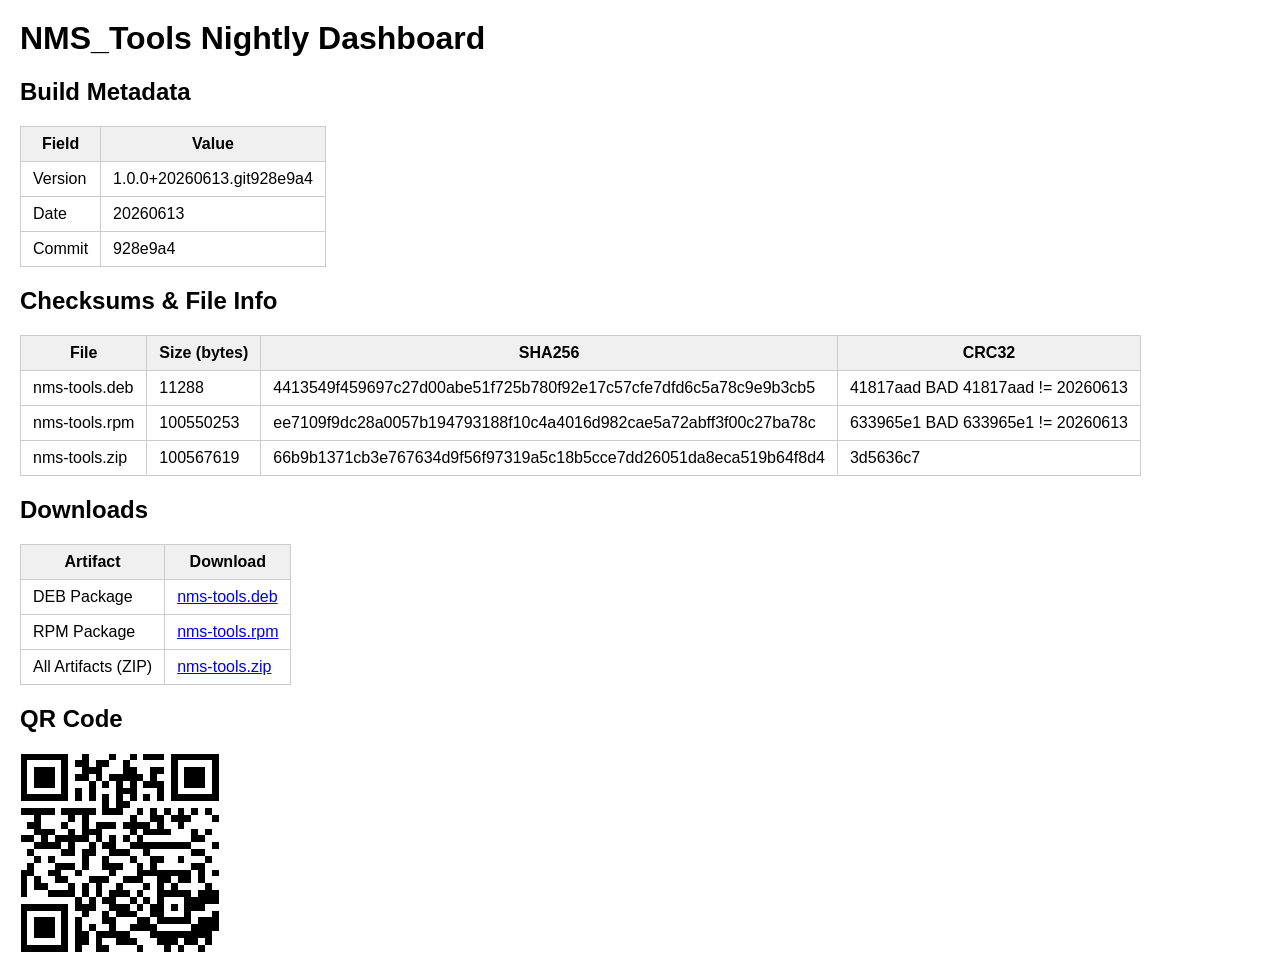
==== dashboard/index.html @ a0329a36 "Update nightly dashboard" ====
<html>
<head>
  <title>NMS_Tools Nightly Dashboard</title>
  <style>
    body { font-family: Arial; margin: 20px; }
    table { border-collapse: collapse; margin-top: 10px; }
    th, td { padding: 8px 12px; border: 1px solid #ccc; }
    th { background: #f0f0f0; }
  </style>
</head>
<body>

<h1>NMS_Tools Nightly Dashboard</h1>

<h2>Build Metadata</h2>
<table>
  <tr><th>Field</th><th>Value</th></tr>
  <tr><td>Version</td><td>1.0.0+20260613.git928e9a4</td></tr>
  <tr><td>Date</td><td>20260613</td></tr>
  <tr><td>Commit</td><td>928e9a4</td></tr>
</table>

<h2>Checksums & File Info</h2>
<table>
  <tr><th>File</th><th>Size (bytes)</th><th>SHA256</th><th>CRC32</th></tr>

  <tr>
    <td>nms-tools.deb</td>
    <td>11288</td>
    <td>4413549f459697c27d00abe51f725b780f92e17c57cfe7dfd6c5a78c9e9b3cb5</td>
    <td>41817aad	BAD 41817aad != 20260613</td>
  </tr>

  <tr>
    <td>nms-tools.rpm</td>
    <td>100550253</td>
    <td>ee7109f9dc28a0057b194793188f10c4a4016d982cae5a72abff3f00c27ba78c</td>
    <td>633965e1	BAD 633965e1 != 20260613</td>
  </tr>

  <tr>
    <td>nms-tools.zip</td>
    <td>100567619</td>
    <td>66b9b1371cb3e767634d9f56f97319a5c18b5cce7dd26051da8eca519b64f8d4</td>
    <td>3d5636c7</td>
  </tr>
</table>


<h2>Downloads</h2>
<table>
  <tr><th>Artifact</th><th>Download</th></tr>
  <tr>
    <td>DEB Package</td>
    <td><a href="https://github.com/Linktech-Engineering-LLC/NMS_Tools/releases/download/nightly/nms-tools.deb">nms-tools.deb</a></td>
  </tr>
  <tr>
    <td>RPM Package</td>
    <td><a href="https://github.com/Linktech-Engineering-LLC/NMS_Tools/releases/download/nightly/nms-tools.rpm">nms-tools.rpm</a></td>
  </tr>
  <tr>
    <td>All Artifacts (ZIP)</td>
    <td><a href="https://github.com/Linktech-Engineering-LLC/NMS_Tools/releases/download/nightly/nms-tools.zip">nms-tools.zip</a></td>
  </tr>
</table>

<h2>QR Code</h2>
<img src="qr.png" width="200" height="200">

</body>
</html>
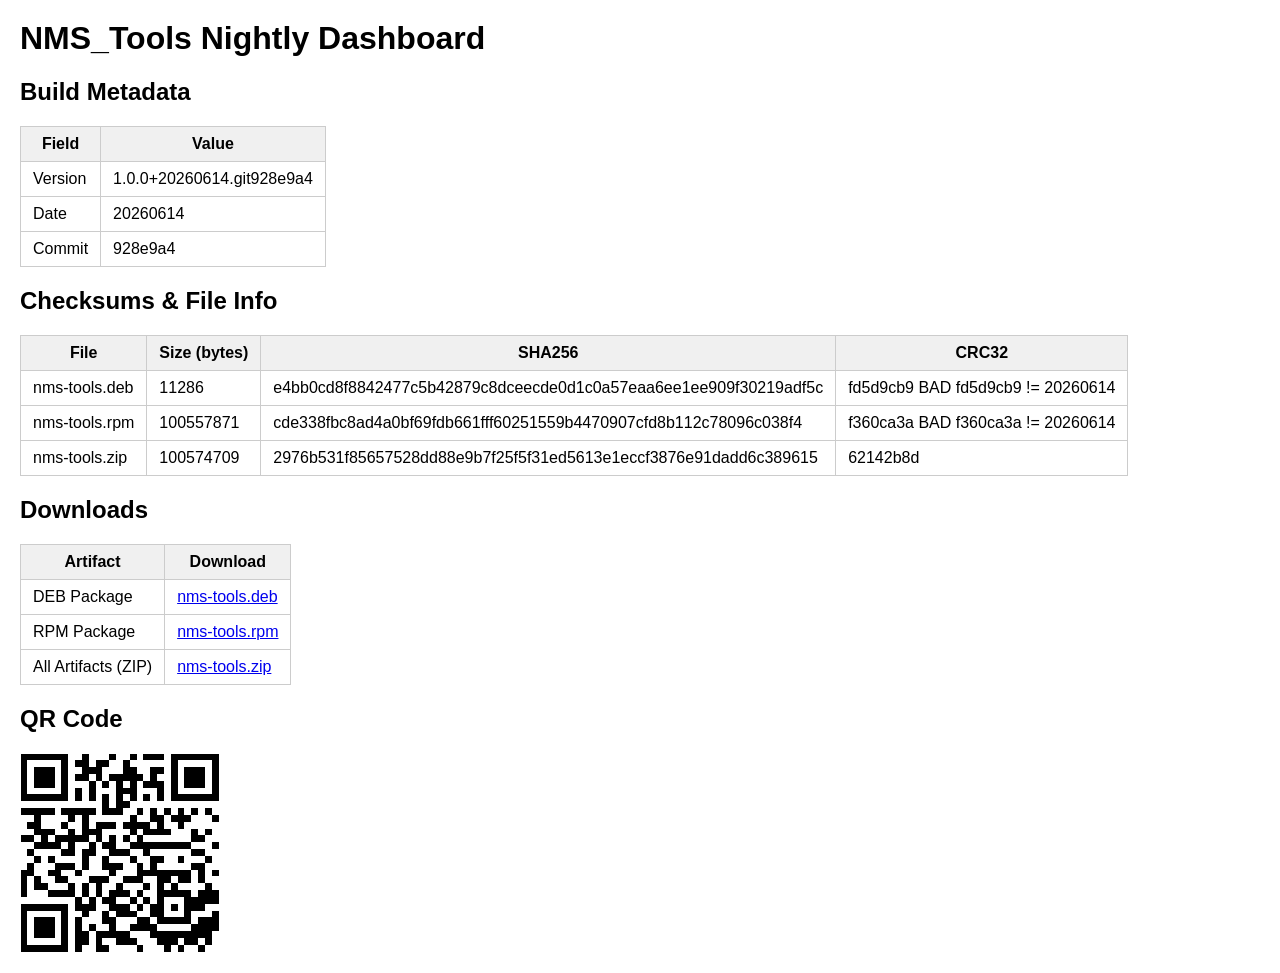
==== commit f09a0a3b: "Update nightly dashboard" ====
--- a/dashboard/index.html
+++ b/dashboard/index.html
@@ -15,8 +15,8 @@
 <h2>Build Metadata</h2>
 <table>
   <tr><th>Field</th><th>Value</th></tr>
-  <tr><td>Version</td><td>1.0.0+20260613.git928e9a4</td></tr>
-  <tr><td>Date</td><td>20260613</td></tr>
+  <tr><td>Version</td><td>1.0.0+20260614.git928e9a4</td></tr>
+  <tr><td>Date</td><td>20260614</td></tr>
   <tr><td>Commit</td><td>928e9a4</td></tr>
 </table>
 
@@ -26,23 +26,23 @@
 
   <tr>
     <td>nms-tools.deb</td>
-    <td>11288</td>
-    <td>4413549f459697c27d00abe51f725b780f92e17c57cfe7dfd6c5a78c9e9b3cb5</td>
-    <td>41817aad	BAD 41817aad != 20260613</td>
+    <td>11286</td>
+    <td>e4bb0cd8f8842477c5b42879c8dceecde0d1c0a57eaa6ee1ee909f30219adf5c</td>
+    <td>fd5d9cb9	BAD fd5d9cb9 != 20260614</td>
   </tr>
 
   <tr>
     <td>nms-tools.rpm</td>
-    <td>100550253</td>
-    <td>ee7109f9dc28a0057b194793188f10c4a4016d982cae5a72abff3f00c27ba78c</td>
-    <td>633965e1	BAD 633965e1 != 20260613</td>
+    <td>100557871</td>
+    <td>cde338fbc8ad4a0bf69fdb661fff60251559b4470907cfd8b112c78096c038f4</td>
+    <td>f360ca3a	BAD f360ca3a != 20260614</td>
   </tr>
 
   <tr>
     <td>nms-tools.zip</td>
-    <td>100567619</td>
-    <td>66b9b1371cb3e767634d9f56f97319a5c18b5cce7dd26051da8eca519b64f8d4</td>
-    <td>3d5636c7</td>
+    <td>100574709</td>
+    <td>2976b531f85657528dd88e9b7f25f5f31ed5613e1eccf3876e91dadd6c389615</td>
+    <td>62142b8d</td>
   </tr>
 </table>
 
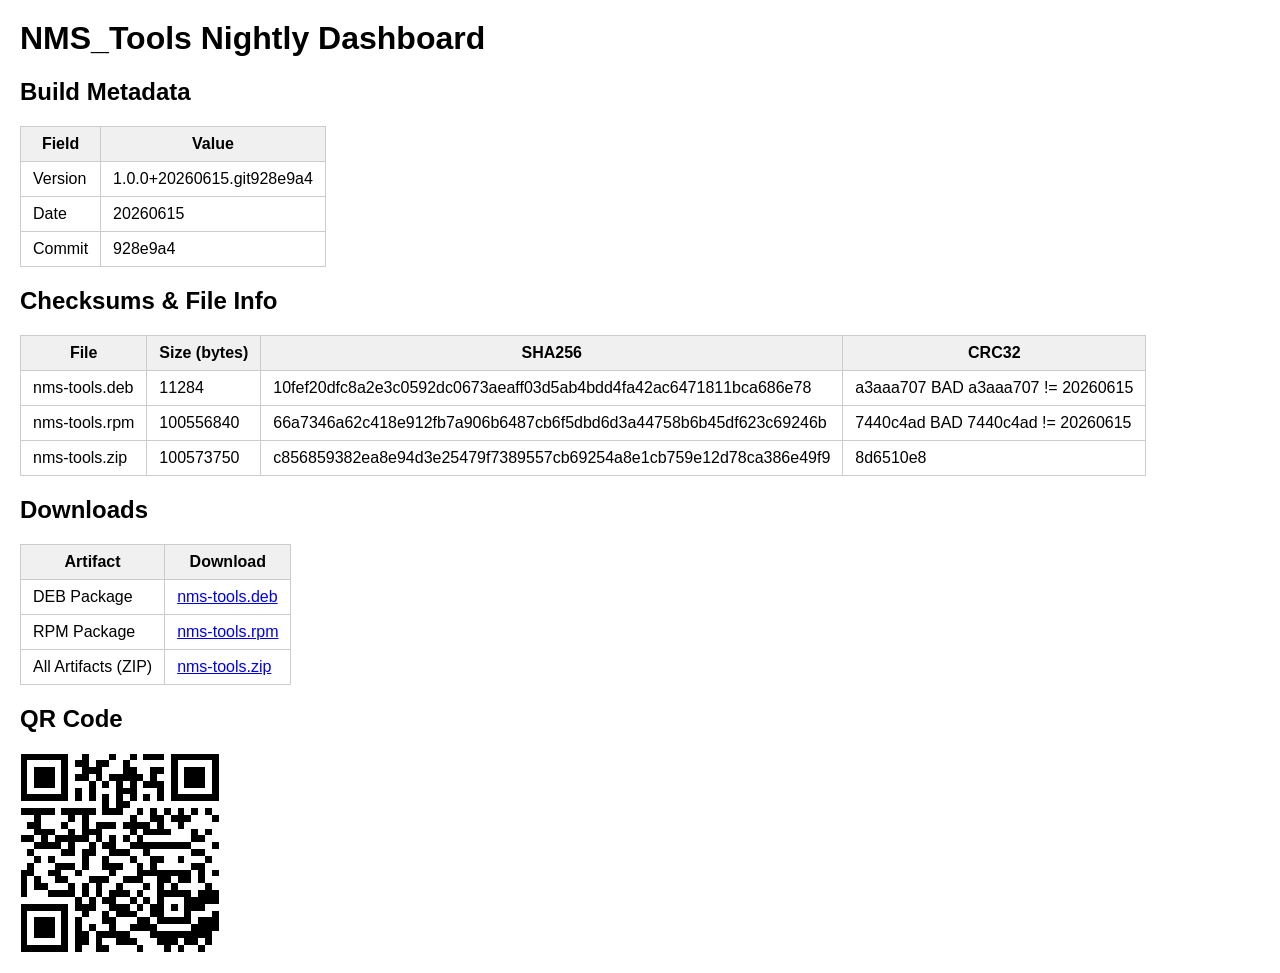
==== commit 51c7b46a: "Update nightly dashboard" ====
--- a/dashboard/index.html
+++ b/dashboard/index.html
@@ -15,8 +15,8 @@
 <h2>Build Metadata</h2>
 <table>
   <tr><th>Field</th><th>Value</th></tr>
-  <tr><td>Version</td><td>1.0.0+20260614.git928e9a4</td></tr>
-  <tr><td>Date</td><td>20260614</td></tr>
+  <tr><td>Version</td><td>1.0.0+20260615.git928e9a4</td></tr>
+  <tr><td>Date</td><td>20260615</td></tr>
   <tr><td>Commit</td><td>928e9a4</td></tr>
 </table>
 
@@ -26,23 +26,23 @@
 
   <tr>
     <td>nms-tools.deb</td>
-    <td>11286</td>
-    <td>e4bb0cd8f8842477c5b42879c8dceecde0d1c0a57eaa6ee1ee909f30219adf5c</td>
-    <td>fd5d9cb9	BAD fd5d9cb9 != 20260614</td>
+    <td>11284</td>
+    <td>10fef20dfc8a2e3c0592dc0673aeaff03d5ab4bdd4fa42ac6471811bca686e78</td>
+    <td>a3aaa707	BAD a3aaa707 != 20260615</td>
   </tr>
 
   <tr>
     <td>nms-tools.rpm</td>
-    <td>100557871</td>
-    <td>cde338fbc8ad4a0bf69fdb661fff60251559b4470907cfd8b112c78096c038f4</td>
-    <td>f360ca3a	BAD f360ca3a != 20260614</td>
+    <td>100556840</td>
+    <td>66a7346a62c418e912fb7a906b6487cb6f5dbd6d3a44758b6b45df623c69246b</td>
+    <td>7440c4ad	BAD 7440c4ad != 20260615</td>
   </tr>
 
   <tr>
     <td>nms-tools.zip</td>
-    <td>100574709</td>
-    <td>2976b531f85657528dd88e9b7f25f5f31ed5613e1eccf3876e91dadd6c389615</td>
-    <td>62142b8d</td>
+    <td>100573750</td>
+    <td>c856859382ea8e94d3e25479f7389557cb69254a8e1cb759e12d78ca386e49f9</td>
+    <td>8d6510e8</td>
   </tr>
 </table>
 
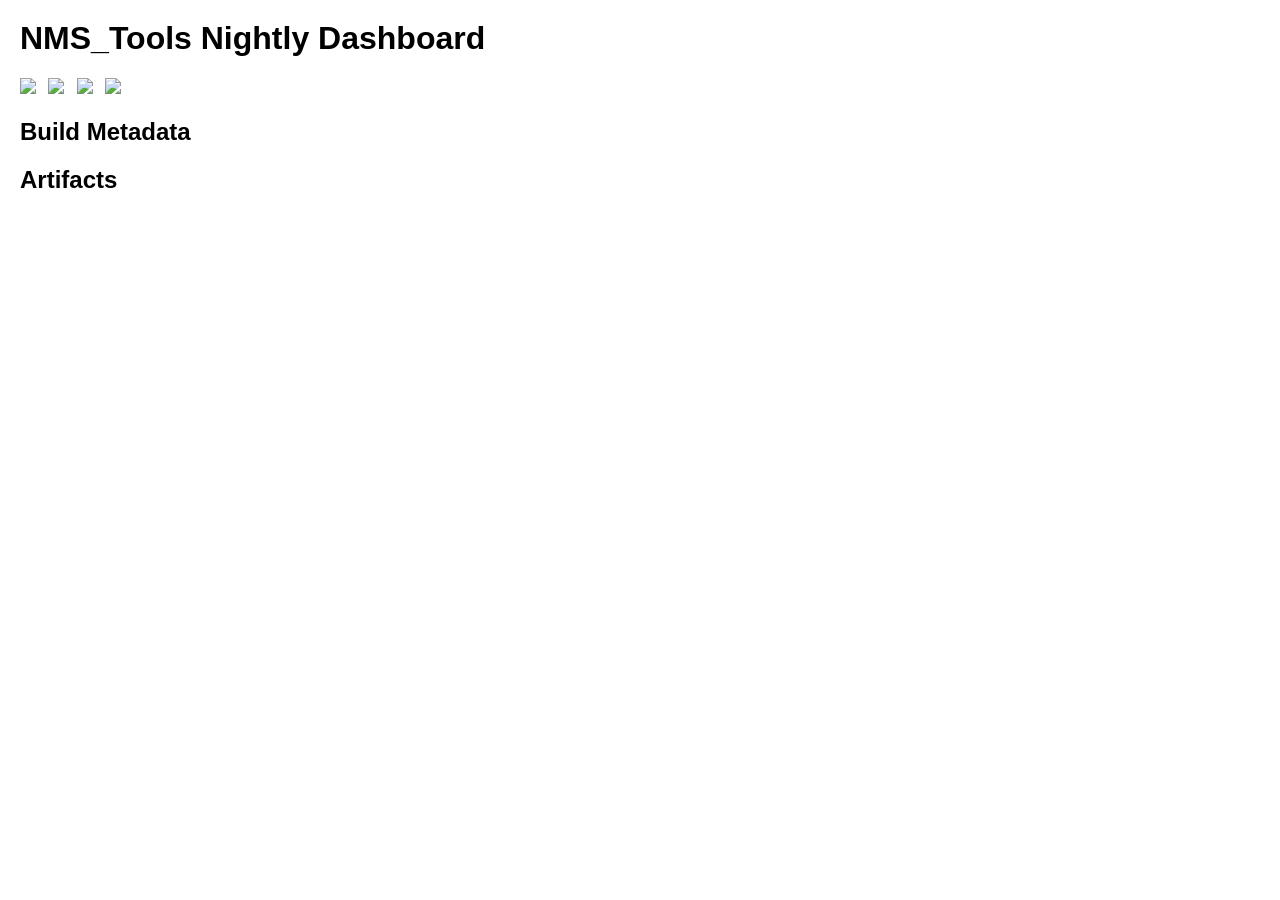
==== commit 9ff5414f: "Update nightly dashboard" ====
--- a/dashboard/index.html
+++ b/dashboard/index.html
@@ -3,69 +3,29 @@
   <title>NMS_Tools Nightly Dashboard</title>
   <style>
     body { font-family: Arial; margin: 20px; }
-    table { border-collapse: collapse; margin-top: 10px; }
+    table { border-collapse: collapse; margin-top: 10px; width: 100%; }
     th, td { padding: 8px 12px; border: 1px solid #ccc; }
     th { background: #f0f0f0; }
+    .badge-row img { margin-right: 8px; }
   </style>
 </head>
 <body>
 
 <h1>NMS_Tools Nightly Dashboard</h1>
 
+<div class="badge-row">
+  <img src="https://img.shields.io/badge/version-loading-blue" id="version-badge">
+  <img src="https://img.shields.io/badge/date-loading-lightgrey" id="date-badge">
+  <img src="https://img.shields.io/badge/python-loading-yellow" id="python-badge">
+  <img src="https://img.shields.io/badge/pyinstaller-loading-orange" id="pyi-badge">
+</div>
+
 <h2>Build Metadata</h2>
-<table>
-  <tr><th>Field</th><th>Value</th></tr>
-  <tr><td>Version</td><td>1.0.0+20260615.git928e9a4</td></tr>
-  <tr><td>Date</td><td>20260615</td></tr>
-  <tr><td>Commit</td><td>928e9a4</td></tr>
-</table>
+<div id="build-info"></div>
 
-<h2>Checksums & File Info</h2>
-<table>
-  <tr><th>File</th><th>Size (bytes)</th><th>SHA256</th><th>CRC32</th></tr>
+<h2>Artifacts</h2>
+<div id="artifact-table"></div>
 
-  <tr>
-    <td>nms-tools.deb</td>
-    <td>11284</td>
-    <td>10fef20dfc8a2e3c0592dc0673aeaff03d5ab4bdd4fa42ac6471811bca686e78</td>
-    <td>a3aaa707	BAD a3aaa707 != 20260615</td>
-  </tr>
-
-  <tr>
-    <td>nms-tools.rpm</td>
-    <td>100556840</td>
-    <td>66a7346a62c418e912fb7a906b6487cb6f5dbd6d3a44758b6b45df623c69246b</td>
-    <td>7440c4ad	BAD 7440c4ad != 20260615</td>
-  </tr>
-
-  <tr>
-    <td>nms-tools.zip</td>
-    <td>100573750</td>
-    <td>c856859382ea8e94d3e25479f7389557cb69254a8e1cb759e12d78ca386e49f9</td>
-    <td>8d6510e8</td>
-  </tr>
-</table>
-
-
-<h2>Downloads</h2>
-<table>
-  <tr><th>Artifact</th><th>Download</th></tr>
-  <tr>
-    <td>DEB Package</td>
-    <td><a href="https://github.com/Linktech-Engineering-LLC/NMS_Tools/releases/download/nightly/nms-tools.deb">nms-tools.deb</a></td>
-  </tr>
-  <tr>
-    <td>RPM Package</td>
-    <td><a href="https://github.com/Linktech-Engineering-LLC/NMS_Tools/releases/download/nightly/nms-tools.rpm">nms-tools.rpm</a></td>
-  </tr>
-  <tr>
-    <td>All Artifacts (ZIP)</td>
-    <td><a href="https://github.com/Linktech-Engineering-LLC/NMS_Tools/releases/download/nightly/nms-tools.zip">nms-tools.zip</a></td>
-  </tr>
-</table>
-
-<h2>QR Code</h2>
-<img src="qr.png" width="200" height="200">
-
+<script src="dashboard.js"></script>
 </body>
 </html>
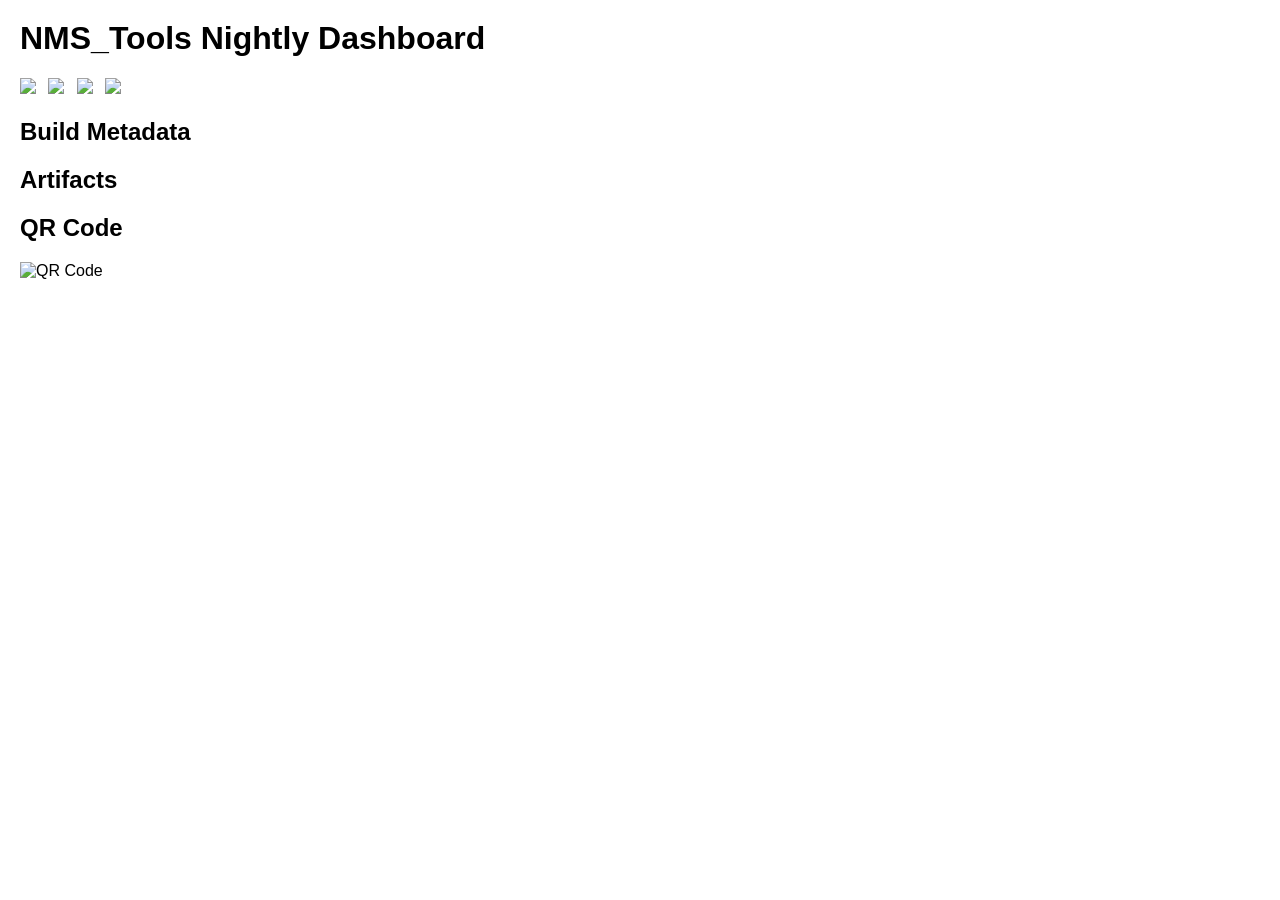
==== commit 30e1863b: "Update nightly dashboard" ====
--- a/dashboard/index.html
+++ b/dashboard/index.html
@@ -26,6 +26,14 @@
 <h2>Artifacts</h2>
 <div id="artifact-table"></div>
 
+<div class="qr">
+  <h2>QR Code</h2>
+  <img id="qr-code" src="qr.png" alt="QR Code">
+</div>
+
+<script>
+  const RELEASE_URL = "https://github.com/Linktech-Engineering-LLC/NMS_Tools/releases/download/nightly";
+</script>
 <script src="dashboard.js"></script>
 </body>
 </html>
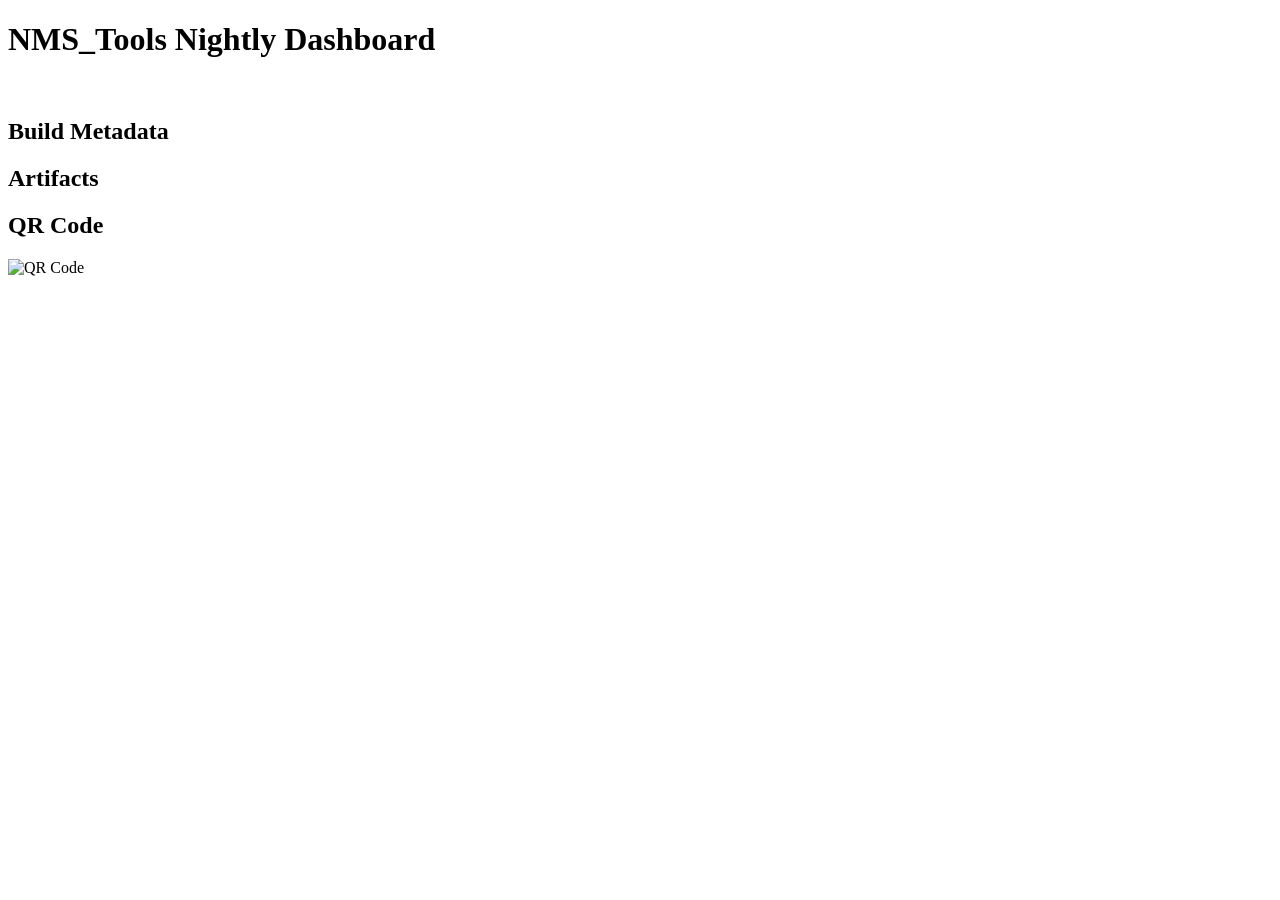
==== commit 130b6d41: "Update nightly dashboard" ====
--- a/dashboard/index.html
+++ b/dashboard/index.html
@@ -1,23 +1,19 @@
-<html>
+<!DOCTYPE html>
+<html lang="en">
 <head>
+  <meta charset="UTF-8">
   <title>NMS_Tools Nightly Dashboard</title>
-  <style>
-    body { font-family: Arial; margin: 20px; }
-    table { border-collapse: collapse; margin-top: 10px; width: 100%; }
-    th, td { padding: 8px 12px; border: 1px solid #ccc; }
-    th { background: #f0f0f0; }
-    .badge-row img { margin-right: 8px; }
-  </style>
+  <link rel="stylesheet" href="styles.css">
 </head>
 <body>
 
 <h1>NMS_Tools Nightly Dashboard</h1>
 
 <div class="badge-row">
-  <img src="https://img.shields.io/badge/version-loading-blue" id="version-badge">
-  <img src="https://img.shields.io/badge/date-loading-lightgrey" id="date-badge">
-  <img src="https://img.shields.io/badge/python-loading-yellow" id="python-badge">
-  <img src="https://img.shields.io/badge/pyinstaller-loading-orange" id="pyi-badge">
+  <img id="version-badge">
+  <img id="date-badge">
+  <img id="python-badge">
+  <img id="pyi-badge">
 </div>
 
 <h2>Build Metadata</h2>
@@ -31,9 +27,6 @@
   <img id="qr-code" src="qr.png" alt="QR Code">
 </div>
 
-<script>
-  const RELEASE_URL = "https://github.com/Linktech-Engineering-LLC/NMS_Tools/releases/download/nightly";
-</script>
 <script src="dashboard.js"></script>
 </body>
 </html>
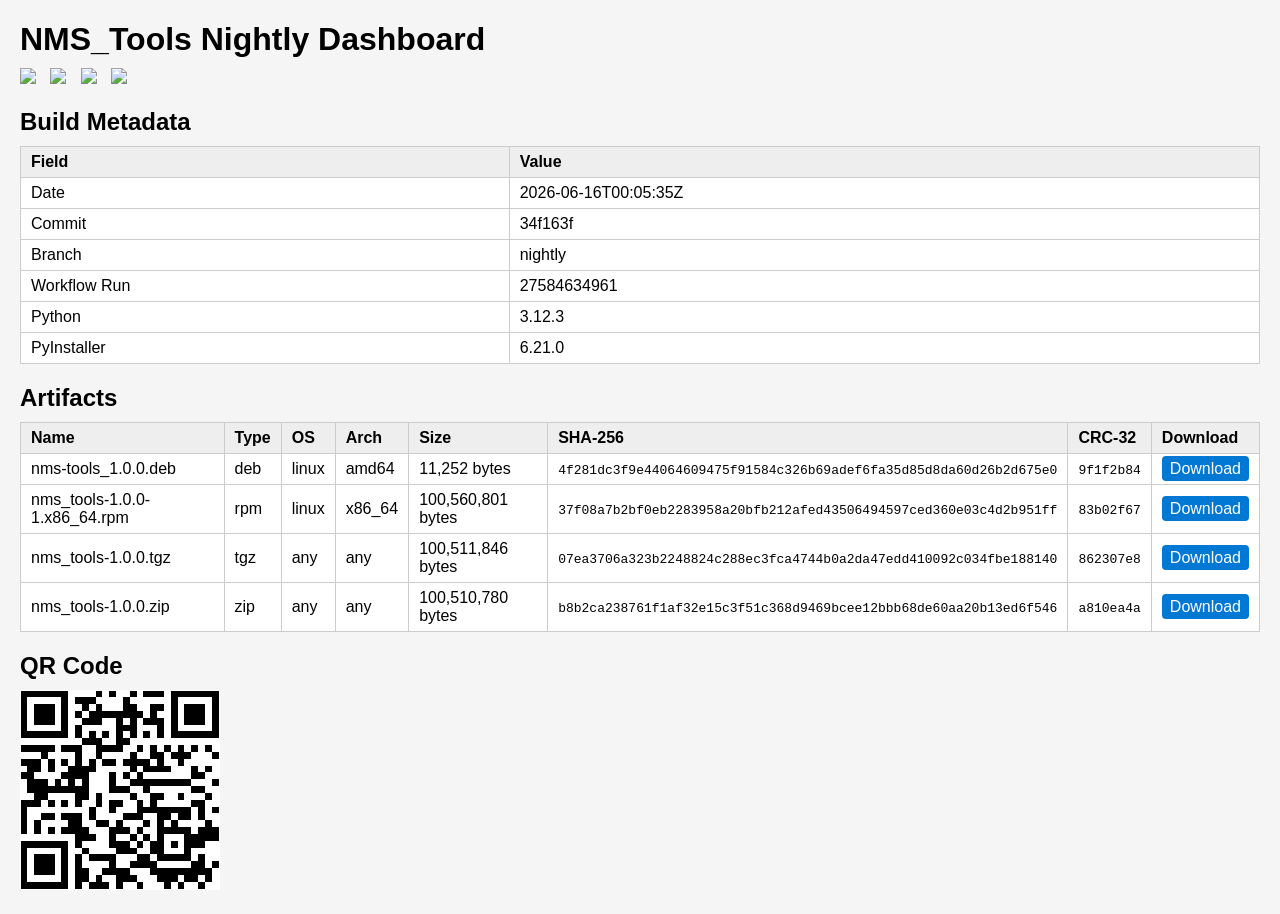
==== commit d834d54a: "Update nightly dashboard" ====
--- a/dashboard/index.html
+++ b/dashboard/index.html
@@ -5,28 +5,28 @@
   <title>NMS_Tools Nightly Dashboard</title>
   <link rel="stylesheet" href="styles.css">
 </head>
+
 <body>
+  <h1>NMS_Tools Nightly Dashboard</h1>
 
-<h1>NMS_Tools Nightly Dashboard</h1>
+  <div class="badge-row">
+    <img id="version-badge">
+    <img id="date-badge">
+    <img id="python-badge">
+    <img id="pyi-badge">
+  </div>
 
-<div class="badge-row">
-  <img id="version-badge">
-  <img id="date-badge">
-  <img id="python-badge">
-  <img id="pyi-badge">
-</div>
+  <h2>Build Metadata</h2>
+  <div id="build-info"></div>
 
-<h2>Build Metadata</h2>
-<div id="build-info"></div>
+  <h2>Artifacts</h2>
+  <div id="artifact-table"></div>
 
-<h2>Artifacts</h2>
-<div id="artifact-table"></div>
+  <div class="qr">
+    <h2>QR Code</h2>
+    <img id="qr-code" src="qr.png" alt="QR Code">
+  </div>
 
-<div class="qr">
-  <h2>QR Code</h2>
-  <img id="qr-code" src="qr.png" alt="QR Code">
-</div>
-
-<script src="dashboard.js"></script>
+  <script src="dashboard.js"></script>
 </body>
 </html>
--- a/dashboard/styles.css
+++ b/dashboard/styles.css
@@ -0,0 +1,47 @@
+body {
+  font-family: Arial, sans-serif;
+  margin: 20px;
+  background: #f5f5f5;
+}
+
+h1, h2 {
+  margin-bottom: 10px;
+}
+
+.badge-row img {
+  margin-right: 10px;
+  height: 28px;
+}
+
+table {
+  border-collapse: collapse;
+  width: 100%;
+  background: white;
+  margin-bottom: 20px;
+}
+
+th, td {
+  border: 1px solid #ccc;
+  padding: 6px 10px;
+  text-align: left;
+}
+
+th {
+  background: #eee;
+}
+
+.qr {
+  margin-top: 20px;
+}
+
+.qr img {
+  height: 200px;
+}
+
+.download-btn {
+  padding: 4px 8px;
+  background: #0078d4;
+  color: white;
+  text-decoration: none;
+  border-radius: 4px;
+}
